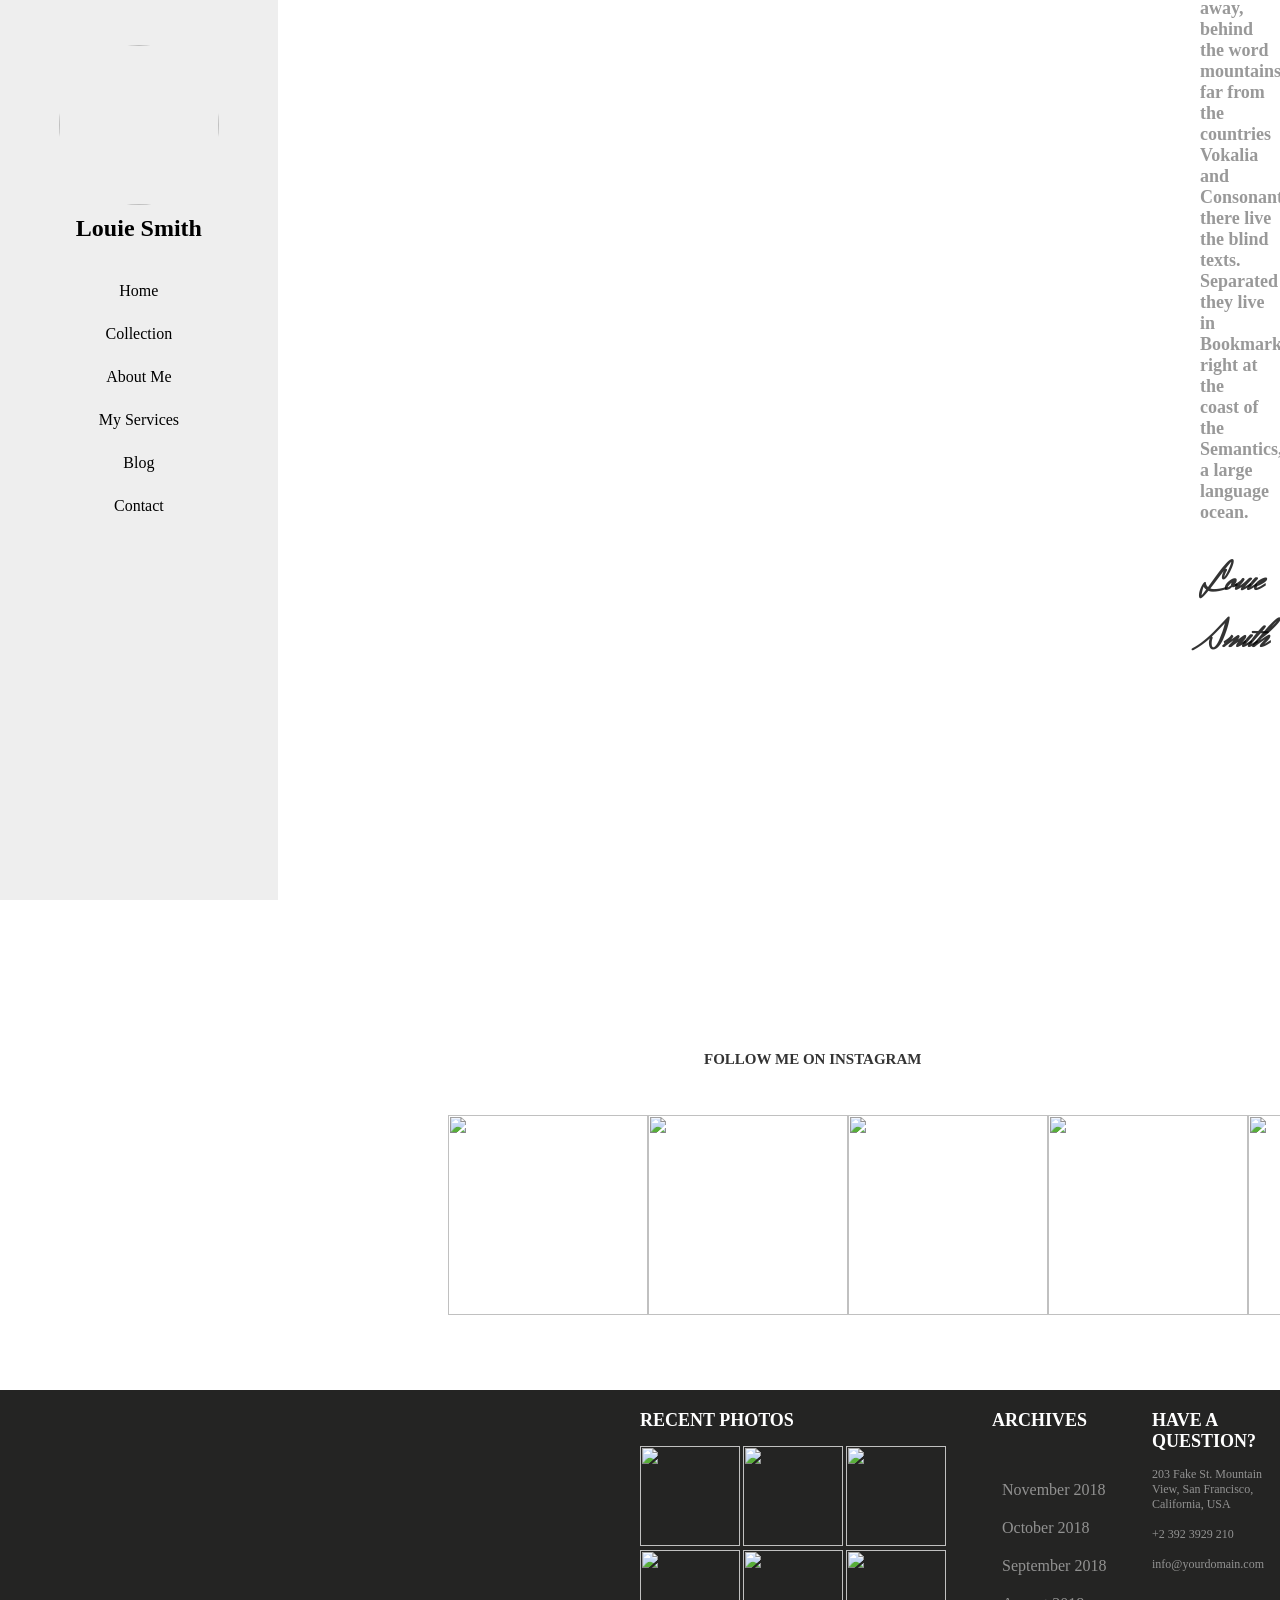
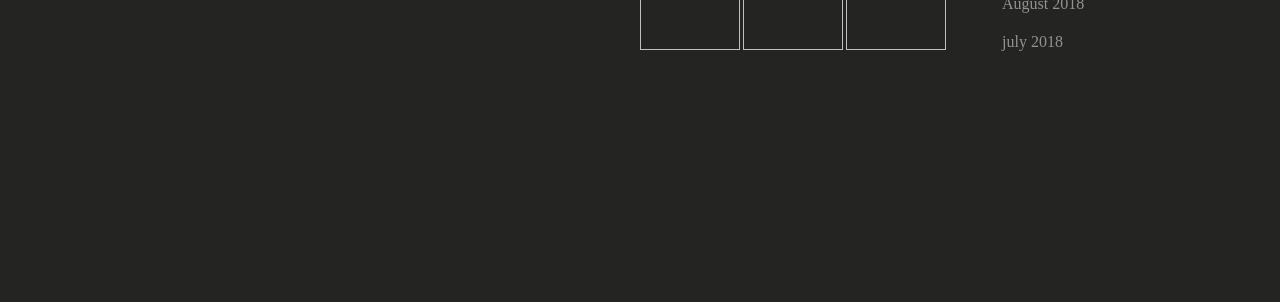
==== index.html @ 54fb953e "Add files via upload" ====
<!DOCTYPE html>
<html lang="en">

<head>
    <link rel="stylesheet" href="style.css">
    <link href="https://fonts.googleapis.com/css2?family=Herr+Von+Muellerhoff&display=swap" rel="stylesheet">
    <link rel="stylesheet" href="style.css">
    <meta charset="UTF-8">
    <meta name="viewport" content="width=device-width, initial-scale=1.0">
    <title>DISPLAY FLEX</title>
</head>

<body>
    <header>

        <div class="cinza">
            <img src="img/author.jpg" id="AUTHOR">
            <h2 id="LOUIS"> <strong>Louie Smith</strong></h2>
            <a id="HOME"href="index.html">Home</a>
            <a href="collection.html">Collection</a>
            <a href="about.html">About Me</a>
            <a href="">My Services</a>
            <a href="">Blog</a>
            <a href="">Contact</a>
           
        </div>
    </header>
    <main>
        <div class="authorimg">
            <img src="img/author.jpg">
        </div>

        <div class="maincontent">
            <p class="louieopacity">Louie Smith</p>
            <p class="hello">Hello! I'm</p>
            <h1 class="louie">Louie Smith <span id="DOURADO"> A Photographer. </span> I<BR> Capture Life</h1>
            <h5 class="photographer">I am A Photographer from America Far far away, behind the word<br> mountains,
                far from the countries Vokalia and Consonantia, there live<br> the blind texts.
                Separated they live in Bookmarksgrove right at the<br> coast of the Semantics, a large language
                ocean.
            </h5>
            <h2 class="assinature">Louie Smith</h2>
        </div>
        <div class="Bio">
            <h2 class="instagram">FOLLOW ME ON INSTAGRAM</h2>
        </div>
        <div class="imagens">
            <img class="MULHERES" src="img/image_1.jpg">
            <img class="MULHERES" src="img/image_2.jpg">
            <img class="MULHERES" src="img/image_3.jpg">
            <img class="MULHERES" src="img/image_4.jpg">
            <img class="MULHERES" src="img/image_5.jpg">
        </div>
    </main>

    <footer>
            <div class="footer">
                <div></div>
                <ul class="col1"> <h2 id="recent">RECENT PHOTOS</h2><br>
                    <img src="img/image_1.jpg" class="MOÇAS">
                    <img src="img/image_2.jpg" class="MOÇAS">
                    <img src="img/image_3.jpg" class="MOÇAS"><br>
                    <img src="img/image_4.jpg" class="MOÇAS">
                    <img src="img/image_5.jpg" class="MOÇAS">
                    <img src="img/image_6.jpg" class="MOÇAS">
                </ul>
                <ul class="col2"> <h2>ARCHIVES</h2>
                    <li id="november">November 2018 </li>
                    <li>October 2018</li>
                    <li>September 2018</li>
                    <li>August 2018</li>
                    <li>july 2018</li>
                </ul>
                <ul class="col3"> <h2 class="question">HAVE A QUESTION?</h2><br>
                    <li>203 Fake St. Mountain View, San Francisco, California, USA</li><br>
                    <li>+2 392 3929 210</li><br>
                    <li>info@yourdomain.com</li><br>
                </ul>


            </div>
    </footer>

</body>

</html>
---- style.css ----
* {
    box-sizing: border-box;
    padding: 0;
    margin: 0;
}

body {
    background-color: white;
    color: black;
}



#AUTHOR {
    border-radius: 500px;
    width: 160px;
    height: 160px;
    object-fit: cover;
    left: 100px;
    margin-top: 45px;
    
}

#LOUIS {
   
    margin-top: 10px;
    top: 100px;
}

a {
    font-size: 16px;
    margin-top: 25px;   
    text-decoration: none;
    color: black;
    display: flex;
}

.maincontent {
    margin-top: -50rem;
}

#HOME {
    margin-top: 40px;
}


.cinza {
    background-color: rgb(238, 238, 238);
    height: 100vh;
    width: 21.7%;
    display: flex;
    flex-direction: column;
    position: fixed;
    align-items: center;
}


.hello {
 font-size: 24px;
 margin-left: 1200px;
 padding-top: 250px;
 color: #bfbfbf;
}

.louie {
 margin-left: 1200px;
 padding-top: 10px;
 color: #000000;
 font-size: 40px;
}

.photographer {
 font-size: 18px;
 margin-left: 1200px;
 padding-top: 30px;
 color: #999999;

}

.assinature {
 font-size: 40px;
 margin-left: 1200px;
 padding-top: 30px;
 color: #000000CC;
 font-family: "Herr Von Muellerhoff", cursive;
}

.louieopacity {
 position: absolute;
 font-size: 70px;
 margin-left: 1150px;
 padding-top: 230px;
 color: #bfbfbf;
 opacity: 30%;
}

.hello {
    z-index: 99;
}

#DOURADO {
    color: #ccb78f;
}

.Bio {
    position: absolute;
    padding-left: 55vw;
}

.instagram {
    margin-top: 30vw;
    font-size: 15px;
    color: #000000CC;
}

.MULHERES {
    position: relative;
    height: 150px;
    width: 150px;
    object-fit: cover;
    margin-top: 35vw;     
}

.Bio {
    display: flex;
}


.imagens {
    display: flex;
    padding-left: 35vw;    
}

.MULHERES {
    width: 200px;
    height: 200px;
    object-fit: cover;
    position: relative;
    
}

.footer {
    background-color: #242423;
    height: 32rem;
    margin-top: 75px;
}

.MOÇAS {
    height: 100px;
    width: 100px;
    object-fit: cover;
}


.col1 {
    position: absolute;
    font-size: 12px;
    left: 40rem;
    margin-top: 20px;
}

.col2 {
    position: absolute;
    left: 30rem;
    margin-top: 20px;
    color: white;
    display: block;
    padding-left: 32rem;
    font-size: 12px;
    list-style: none;
    
}

#november {
    margin-top: 40px;
}

.col2 li {
    color: rgba(255, 255, 255, 0.5) !important;
    padding: 10px;
    font-size: 16px;
}

#recent {
    color: white;
    
}

.col3 {
    position: absolute;
    left: 40rem;
    margin-top: 20px;
    color: rgba(255, 255, 255, 0.5) !important;
    display: block;
    padding-left: 32rem;
    font-size: 12px;
    list-style: none;
}

.question {
    color: white;
}


.gold {
    background-color: #ccb78f;
    height: 13.5rem;
    padding-left: 50rem;
    margin: 0;
}

.collection {
    font-size: 40px;
    margin-top: 13px;
}

.home1 {
    font-size: 13px;
    
}

.collection2 {
    font-size: 13px;
    padding-left: 10px;
}

.myc {
    position: absolute;
    top: 40px;
}

.femeas{

    top: 220px;
    position: absolute;
    display: grid;
    grid-template-columns: repeat(3, 1fr);
    gap: 30px;
    padding: 20px;
    margin-left: 25%;
    right: 100px;
    padding-right: 7rem;
    
}

.femeas img{
    width: 370px;
    height: 200px;
    object-fit: cover;
    aspect-ratio: 16/9;
}

#aboutimg {   
    width: 60%;
    height: 70vh;
    object-fit: cover; 
}

.mainabout {
    position: absolute;
    margin-top: -50rem;
}



.footerabout {
    height: 10rem;
    background-color: #242423;
}
---- style.css ----
* {
    box-sizing: border-box;
    padding: 0;
    margin: 0;
}

body {
    background-color: white;
    color: black;
}



#AUTHOR {
    border-radius: 500px;
    width: 160px;
    height: 160px;
    object-fit: cover;
    left: 100px;
    margin-top: 45px;
    
}

#LOUIS {
   
    margin-top: 10px;
    top: 100px;
}

a {
    font-size: 16px;
    margin-top: 25px;   
    text-decoration: none;
    color: black;
    display: flex;
}

.maincontent {
    margin-top: -50rem;
}

#HOME {
    margin-top: 40px;
}


.cinza {
    background-color: rgb(238, 238, 238);
    height: 100vh;
    width: 21.7%;
    display: flex;
    flex-direction: column;
    position: fixed;
    align-items: center;
}


.hello {
 font-size: 24px;
 margin-left: 1200px;
 padding-top: 250px;
 color: #bfbfbf;
}

.louie {
 margin-left: 1200px;
 padding-top: 10px;
 color: #000000;
 font-size: 40px;
}

.photographer {
 font-size: 18px;
 margin-left: 1200px;
 padding-top: 30px;
 color: #999999;

}

.assinature {
 font-size: 40px;
 margin-left: 1200px;
 padding-top: 30px;
 color: #000000CC;
 font-family: "Herr Von Muellerhoff", cursive;
}

.louieopacity {
 position: absolute;
 font-size: 70px;
 margin-left: 1150px;
 padding-top: 230px;
 color: #bfbfbf;
 opacity: 30%;
}

.hello {
    z-index: 99;
}

#DOURADO {
    color: #ccb78f;
}

.Bio {
    position: absolute;
    padding-left: 55vw;
}

.instagram {
    margin-top: 30vw;
    font-size: 15px;
    color: #000000CC;
}

.MULHERES {
    position: relative;
    height: 150px;
    width: 150px;
    object-fit: cover;
    margin-top: 35vw;     
}

.Bio {
    display: flex;
}


.imagens {
    display: flex;
    padding-left: 35vw;    
}

.MULHERES {
    width: 200px;
    height: 200px;
    object-fit: cover;
    position: relative;
    
}

.footer {
    background-color: #242423;
    height: 32rem;
    margin-top: 75px;
}

.MOÇAS {
    height: 100px;
    width: 100px;
    object-fit: cover;
}


.col1 {
    position: absolute;
    font-size: 12px;
    left: 40rem;
    margin-top: 20px;
}

.col2 {
    position: absolute;
    left: 30rem;
    margin-top: 20px;
    color: white;
    display: block;
    padding-left: 32rem;
    font-size: 12px;
    list-style: none;
    
}

#november {
    margin-top: 40px;
}

.col2 li {
    color: rgba(255, 255, 255, 0.5) !important;
    padding: 10px;
    font-size: 16px;
}

#recent {
    color: white;
    
}

.col3 {
    position: absolute;
    left: 40rem;
    margin-top: 20px;
    color: rgba(255, 255, 255, 0.5) !important;
    display: block;
    padding-left: 32rem;
    font-size: 12px;
    list-style: none;
}

.question {
    color: white;
}


.gold {
    background-color: #ccb78f;
    height: 13.5rem;
    padding-left: 50rem;
    margin: 0;
}

.collection {
    font-size: 40px;
    margin-top: 13px;
}

.home1 {
    font-size: 13px;
    
}

.collection2 {
    font-size: 13px;
    padding-left: 10px;
}

.myc {
    position: absolute;
    top: 40px;
}

.femeas{

    top: 220px;
    position: absolute;
    display: grid;
    grid-template-columns: repeat(3, 1fr);
    gap: 30px;
    padding: 20px;
    margin-left: 25%;
    right: 100px;
    padding-right: 7rem;
    
}

.femeas img{
    width: 370px;
    height: 200px;
    object-fit: cover;
    aspect-ratio: 16/9;
}

#aboutimg {   
    width: 60%;
    height: 70vh;
    object-fit: cover; 
}

.mainabout {
    position: absolute;
    margin-top: -50rem;
}



.footerabout {
    height: 10rem;
    background-color: #242423;
}
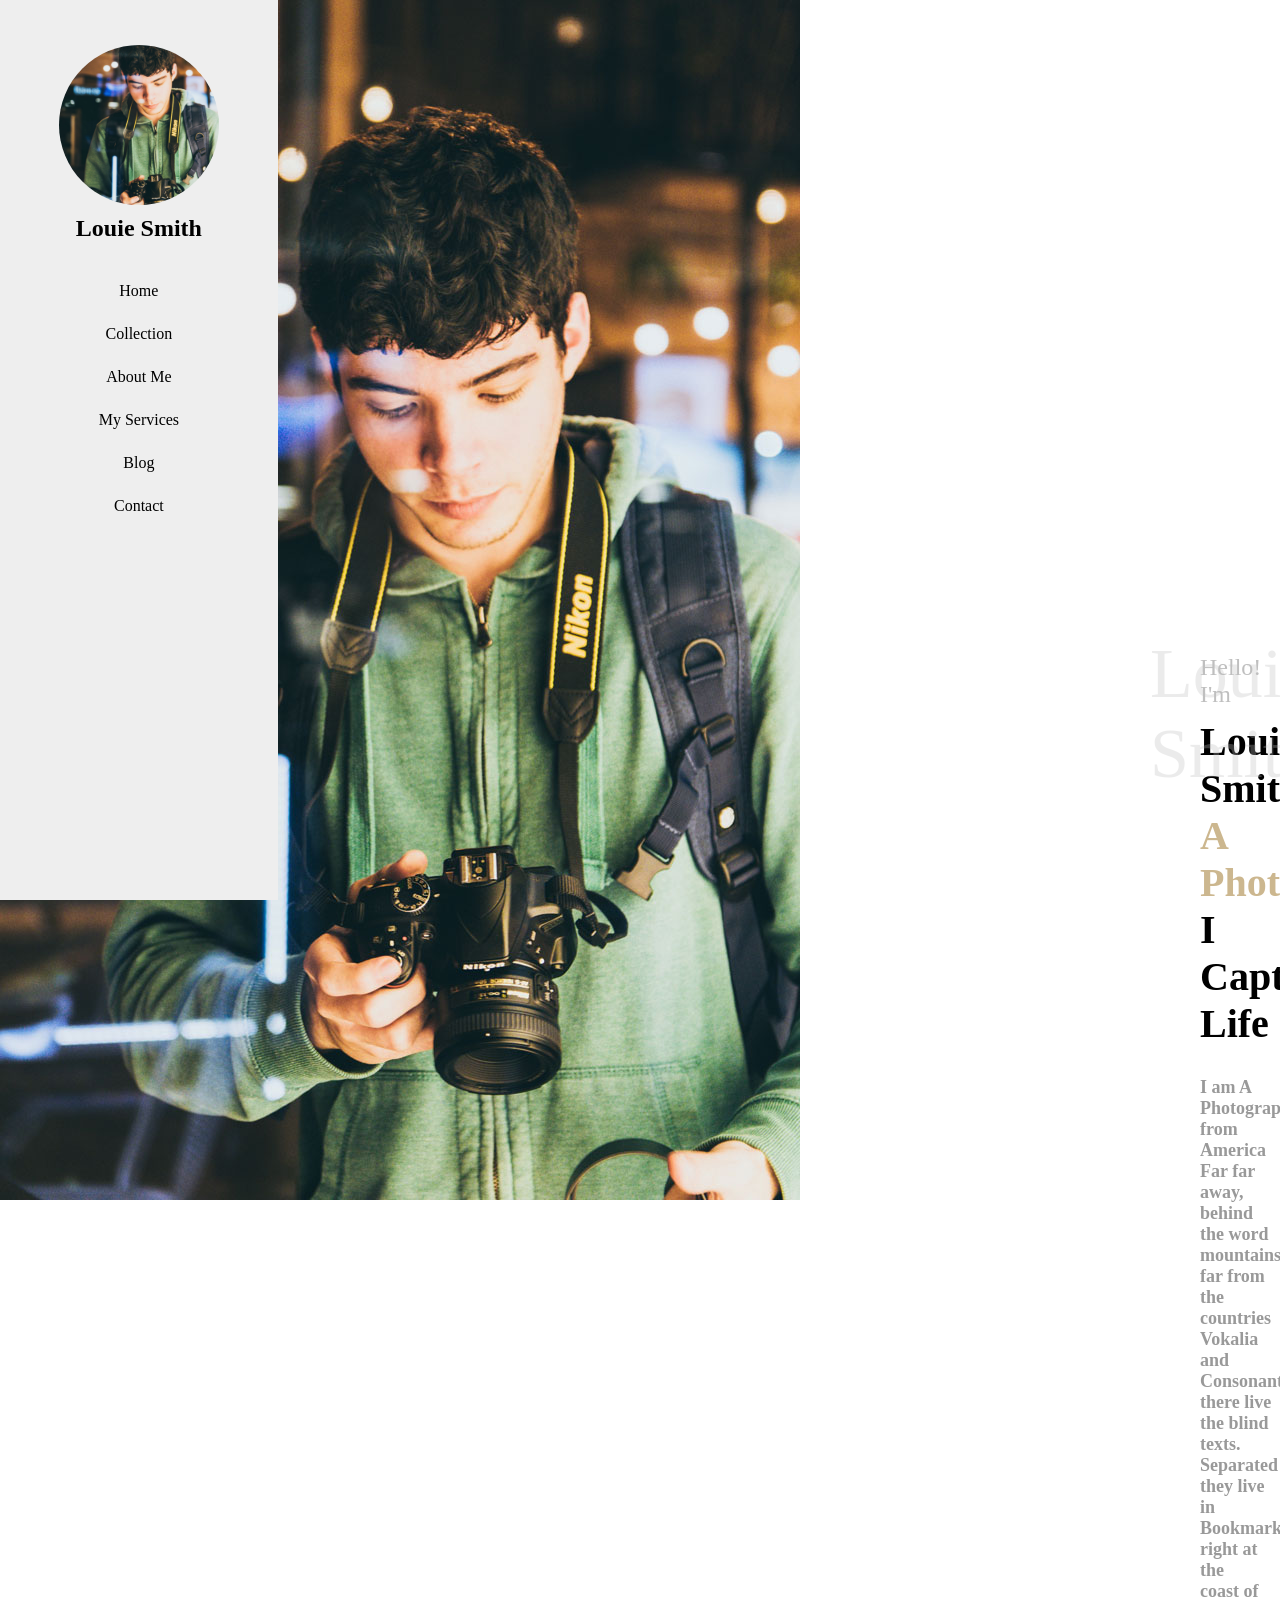
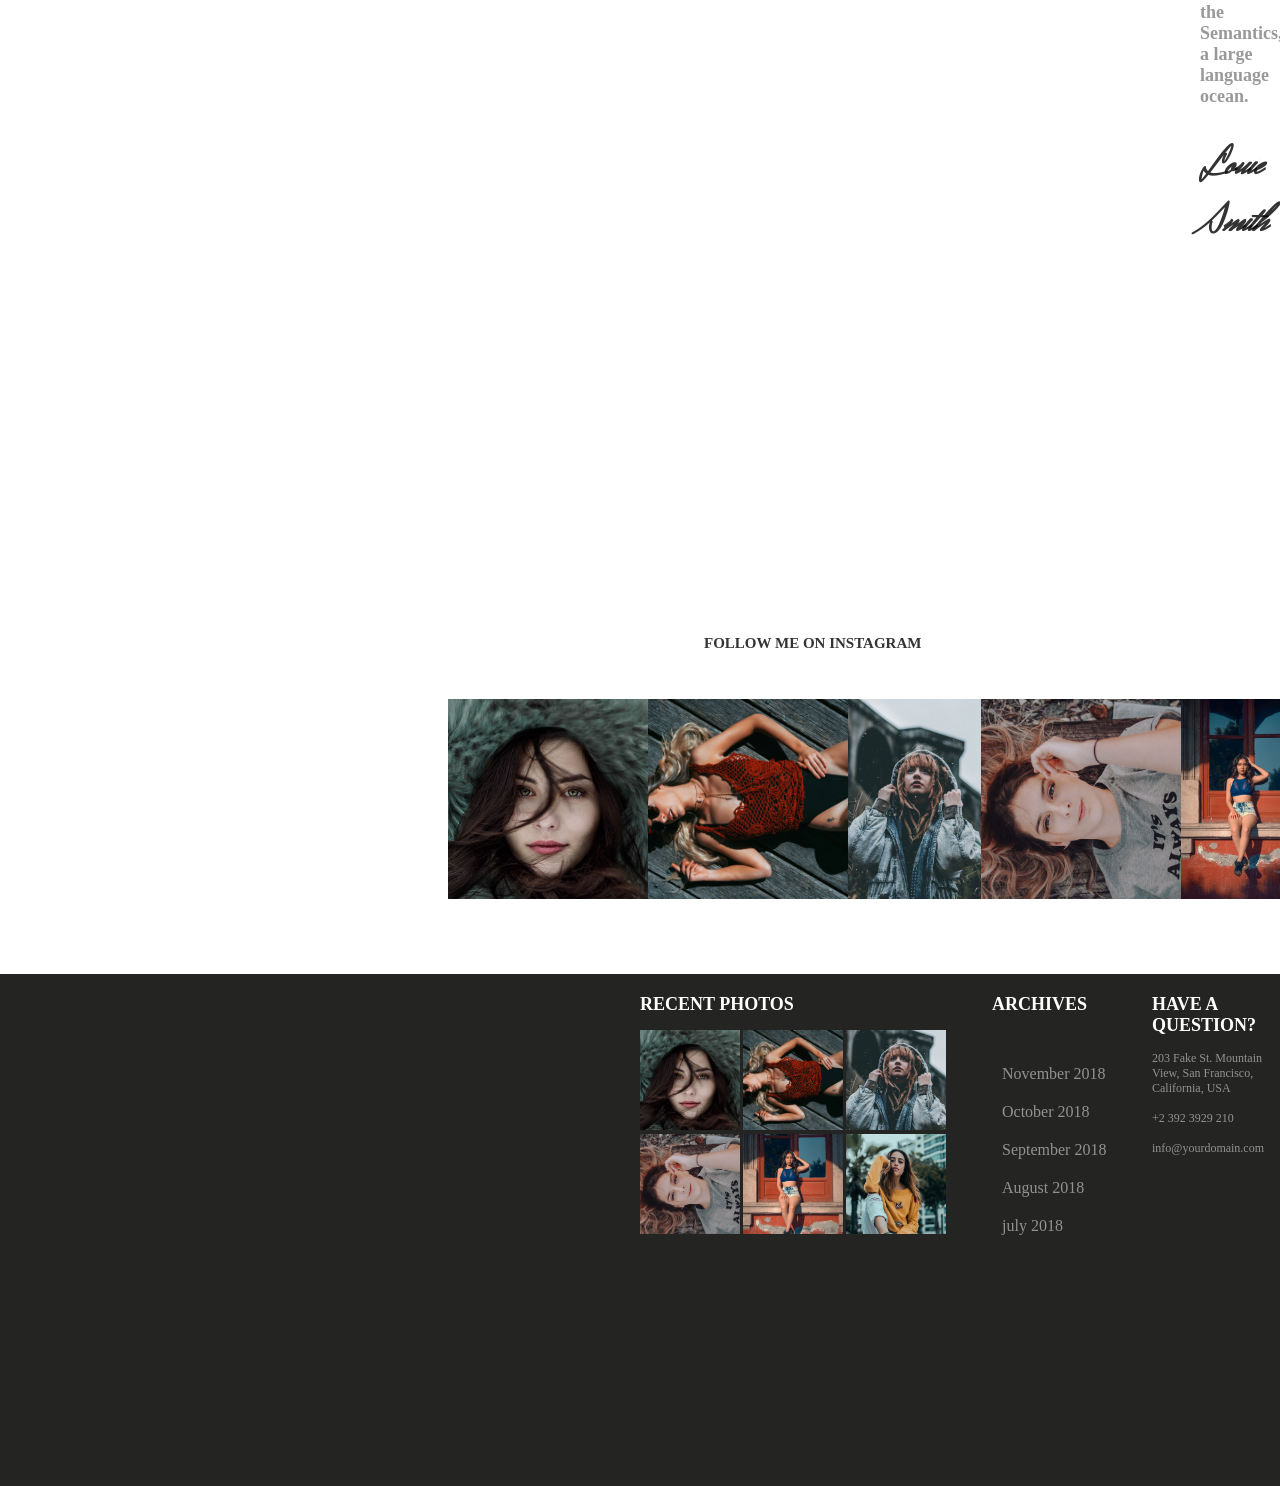
==== commit c4f1d9c9: "Update index.html" ====
--- a/index.html
+++ b/index.html
@@ -14,7 +14,7 @@
     <header>
 
         <div class="cinza">
-            <img src="img/author.jpg" id="AUTHOR">
+            <img src="author.jpg" id="AUTHOR">
             <h2 id="LOUIS"> <strong>Louie Smith</strong></h2>
             <a id="HOME"href="index.html">Home</a>
             <a href="collection.html">Collection</a>
@@ -27,7 +27,7 @@
     </header>
     <main>
         <div class="authorimg">
-            <img src="img/author.jpg">
+            <img src="author.jpg">
         </div>
 
         <div class="maincontent">
@@ -45,11 +45,11 @@
             <h2 class="instagram">FOLLOW ME ON INSTAGRAM</h2>
         </div>
         <div class="imagens">
-            <img class="MULHERES" src="img/image_1.jpg">
-            <img class="MULHERES" src="img/image_2.jpg">
-            <img class="MULHERES" src="img/image_3.jpg">
-            <img class="MULHERES" src="img/image_4.jpg">
-            <img class="MULHERES" src="img/image_5.jpg">
+            <img class="MULHERES" src="image_1.jpg">
+            <img class="MULHERES" src="image_2.jpg">
+            <img class="MULHERES" src="image_3.jpg">
+            <img class="MULHERES" src="image_4.jpg">
+            <img class="MULHERES" src="image_5.jpg">
         </div>
     </main>
 
@@ -57,12 +57,12 @@
             <div class="footer">
                 <div></div>
                 <ul class="col1"> <h2 id="recent">RECENT PHOTOS</h2><br>
-                    <img src="img/image_1.jpg" class="MOÇAS">
-                    <img src="img/image_2.jpg" class="MOÇAS">
-                    <img src="img/image_3.jpg" class="MOÇAS"><br>
-                    <img src="img/image_4.jpg" class="MOÇAS">
-                    <img src="img/image_5.jpg" class="MOÇAS">
-                    <img src="img/image_6.jpg" class="MOÇAS">
+                    <img src="image_1.jpg" class="MOÇAS">
+                    <img src="image_2.jpg" class="MOÇAS">
+                    <img src="image_3.jpg" class="MOÇAS"><br>
+                    <img src="image_4.jpg" class="MOÇAS">
+                    <img src="image_5.jpg" class="MOÇAS">
+                    <img src="image_6.jpg" class="MOÇAS">
                 </ul>
                 <ul class="col2"> <h2>ARCHIVES</h2>
                     <li id="november">November 2018 </li>
@@ -83,4 +83,4 @@
 
 </body>
 
-</html>+</html>
